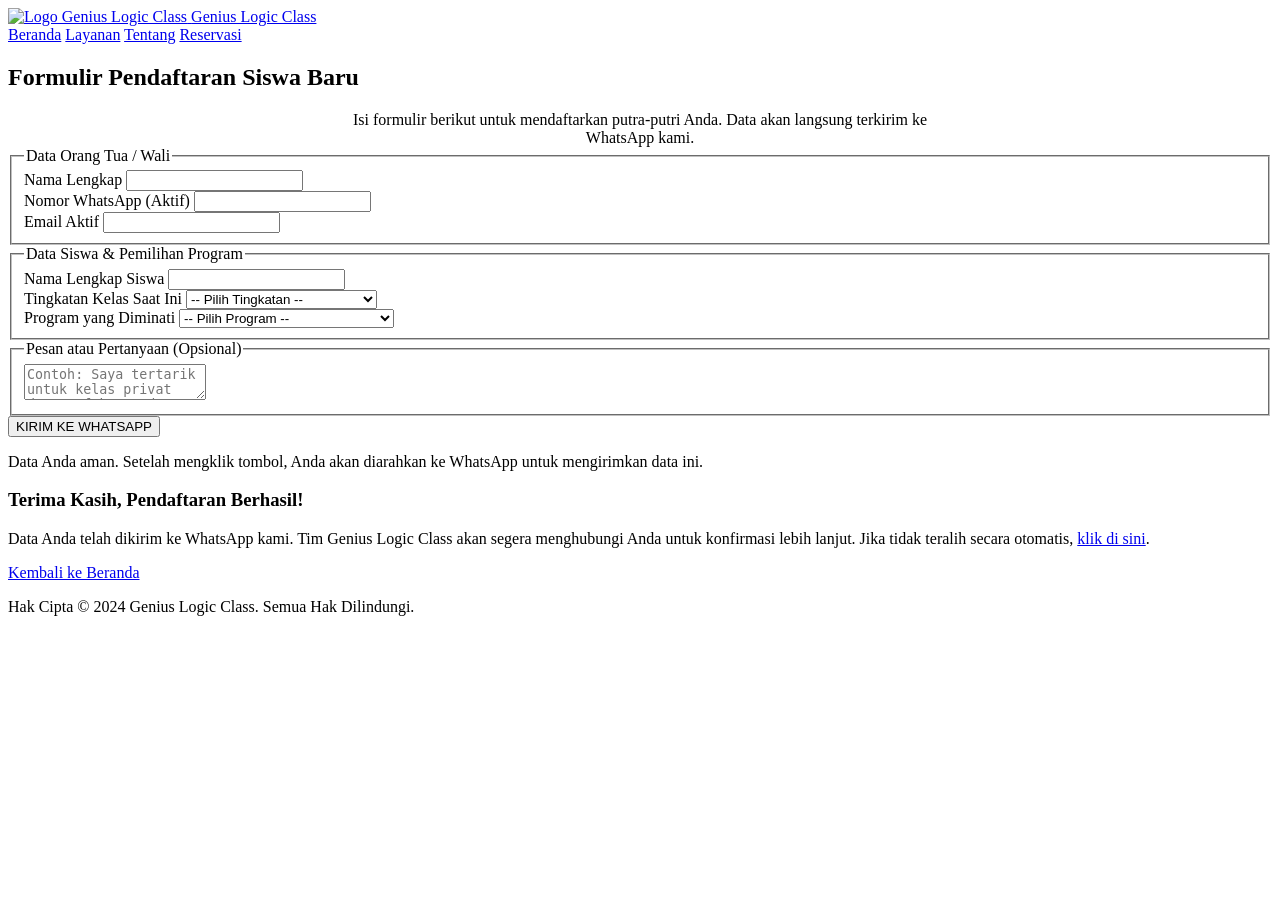
==== kontak.html @ 8e5e8c56 "Add files via upload" ====
<!DOCTYPE html>
<html lang="id">
<head>
    <meta charset="UTF-8">
    <meta name="viewport" content="width=device-width, initial-scale=1.0">
    <title>Reservasi Kelas - Genius Logic Class</title>
    <link rel="stylesheet" href="css/style.css">
</head>
<body>

    <header class="main-header">
        <div class="container">
            <a href="index.html" class="logo">
                <img src="https://z-cdn-media.chatglm.cn/files/a7d2bc40-3964-453b-9822-cded9fedd3cc.jpg?auth_key=1866050394-048561b5be814972bc06ab91197b8070-0-2001e1232385889effeba0922075034a" alt="Logo Genius Logic Class">
                <span>Genius Logic Class</span>
            </a>
            <nav class="main-nav">
                <a href="index.html">Beranda</a>
                <a href="layanan.html">Layanan</a>
                <a href="tentang.html">Tentang</a>
                <a href="kontak.html" class="active">Reservasi</a>
            </nav>
        </div>
    </header>

    <main>
        <!-- Form Reservasi Section -->
        <section id="reservation" class="section-grey">
            <div class="container">
                <h2>Formulir Pendaftaran Siswa Baru</h2>
                <p style="text-align:center; max-width: 600px; margin: auto;">Isi formulir berikut untuk mendaftarkan putra-putri Anda. Data akan langsung terkirim ke WhatsApp kami.</p>
                
                <div id="reservation-form">
                    <!-- PERUBAHAN: action dan method dihapus, akan dihandle oleh JavaScript -->
                    <form id="contactForm">
                        
                        <!-- Bagian 1: Data Orang Tua/Wali -->
                        <fieldset>
                            <legend><i class="fas fa-user-friends"></i> Data Orang Tua / Wali</legend>
                            
                            <div class="form-row">
                                <div class="form-group">
                                    <label for="parent-name">Nama Lengkap</label>
                                    <input type="text" id="parent-name" name="parent-name" required>
                                </div>
                                <div class="form-group">
                                    <label for="whatsapp">Nomor WhatsApp (Aktif)</label>
                                    <input type="tel" id="whatsapp" name="whatsapp" required>
                                </div>
                            </div>
                            <div class="form-group">
                                <label for="email">Email Aktif</label>
                                <input type="email" id="email" name="email" required>
                            </div>
                        </fieldset>

                        <!-- Bagian 2: Data Siswa & Pemilihan Program -->
                        <fieldset>
                            <legend><i class="fas fa-graduation-cap"></i> Data Siswa & Pemilihan Program</legend>
                            
                            <div class="form-group">
                                <label for="student-name">Nama Lengkap Siswa</label>
                                <input type="text" id="student-name" name="student-name" required>
                            </div>
                            
                            <div class="form-row">
                                <div class="form-group">
                                    <label for="student-grade">Tingkatan Kelas Saat Ini</label>
                                    <select id="student-grade" name="student-grade" required>
                                        <option value="">-- Pilih Tingkatan --</option>
                                        <option value="Kelas 1 SD">Kelas 1 SD</option>
                                        <option value="Kelas 2 SD">Kelas 2 SD</option>
                                        <option value="Kelas 3 SD">Kelas 3 SD</option>
                                        <option value="Kelas 4 SD">Kelas 4 SD</option>
                                        <option value="Kelas 5 SD">Kelas 5 SD</option>
                                        <option value="Kelas 6 SD">Kelas 6 SD</option>
                                        <option value="Kelas 7 SMP">Kelas 7 SMP</option>
                                        <option value="Kelas 8 SMP">Kelas 8 SMP</option>
                                        <option value="Kelas 9 SMP">Kelas 9 SMP</option>
                                        <option value="Kelas 10 SMA">Kelas 10 SMA</option>
                                        <option value="Kelas 11 SMA">Kelas 11 SMA</option>
                                        <option value="Kelas 12 SMA">Kelas 12 SMA</option>
                                        <option value="Lainnya">Lainnya (Mahasiswa/Umum)</option>
                                    </select>
                                </div>
                                <div class="form-group">
                                    <label for="program">Program yang Diminati</label>
                                    <select id="program" name="program" required>
                                        <option value="">-- Pilih Program --</option>
                                        <optgroup label="Kelas Reguler">
                                            <option value="Kelas Reguler Matematika">Kelas Reguler Matematika</option>
                                            <option value="Kelas Reguler Komputer">Kelas Reguler Komputer</option>
                                        </optgroup>
                                        <optgroup label="Kelas Privat">
                                            <option value="Kelas Privat Matematika">Kelas Privat Matematika</option>
                                            <option value="Kelas Privat Komputer Basic">Kelas Privat Komputer Basic</option>
                                            <option value="Kelas Privat Komputer Office">Kelas Privat Komputer Office</option>
                                            <option value="Kelas Privat Komputer Design">Kelas Privat Komputer Design</option>
                                        </optgroup>
                                    </select>
                                </div>
                            </div>

                            <!-- Tempat menampilkan harga -->
                            <div id="harga-container" style="display: none;">
                                <strong>Estimasi Biaya:</strong>
                                <p id="harga-text"></p>
                            </div>
                            <!-- Input tersembunyi untuk mengirim harga ke Formspree -->
                            <input type="hidden" id="selected-harga" name="selected-harga">

                        </fieldset>

                        <!-- Bagian 3: Pesan Tambahan -->
                        <fieldset>
                            <legend><i class="fas fa-comment-dots"></i> Pesan atau Pertanyaan (Opsional)</legend>
                            <div class="form-group">
                                <textarea id="message" name="message" placeholder="Contoh: Saya tertarik untuk kelas privat dengan fokus pada persiapan Ujian Nasional."></textarea>
                            </div>
                        </fieldset>
                        
                        <button type="submit" class="form-submit">KIRIM KE WHATSAPP</button>
                        <p class="form-note"><i class="fas fa-lock"></i> Data Anda aman. Setelah mengklik tombol, Anda akan diarahkan ke WhatsApp untuk mengirimkan data ini.</p>

                    </form>
                    <!-- Div untuk pesan sukses, awalnya tersembunyi -->
                    <div id="form-feedback">
    <h3>Terima Kasih, Pendaftaran Berhasil!</h3>
        <p>Data Anda telah dikirim ke WhatsApp kami. Tim Genius Logic Class akan segera menghubungi Anda untuk konfirmasi lebih lanjut.
            Jika tidak teralih secara otomatis, <a href="#" id="manual-link">klik di sini</a>.
        </p>
    <a href="index.html" class="btn btn-secondary">Kembali ke Beranda</a>
                    </div>
                </div>
            </div>
        </section>
    </main>

    <footer class="main-footer">
        <div class="container">
            <p>Hak Cipta &copy; 2024 Genius Logic Class. Semua Hak Dilindungi.</p>
        </div>
    </footer>

    <!-- JavaScript untuk Form dan Pengiriman WhatsApp -->
    <script>
        document.addEventListener('DOMContentLoaded', function() {
            
            const form = document.getElementById('contactForm');
            const feedbackDiv = document.getElementById('form-feedback');
            const manualLink = document.getElementById('manual-link');
            const gradeSelect = document.getElementById('student-grade');
            const programSelect = document.getElementById('program');
            const hargaContainer = document.getElementById('harga-container');
            const hargaText = document.getElementById('harga-text');
            const hiddenHargaInput = document.getElementById('selected-harga');

            const targetPhoneNumber = "6287727934962"; // Nomor WhatsApp dalam format internasional

            // Database harga (sama seperti sebelumnya)
            const dataHarga = {
                'Kelas Reguler Matematika': {
                    'Kelas 1 SD': 'Rp 125.000 / bulan',
                    'Kelas 2 SD': 'Rp 125.000 / bulan',
                    'Kelas 3 SD': 'Rp 125.000 / bulan',
                    'Kelas 4 SD': 'Rp 150.000 / bulan',
                    'Kelas 5 SD': 'Rp 150.000 / bulan',
                    'Kelas 6 SD': 'Rp 200.000 / bulan',
                    'default': 'Hubungi kami untuk info paket SMP & SMA'
                },
                'Kelas Reguler Komputer': {
                    'default': 'Mulai dari Rp 300.000 / 4 sesi (tergantung pilihan kelas: Basic, Office, Design)'
                },
                'Kelas Privat Matematika': 'Rp 50.000 / sesi',
                'Kelas Privat Komputer Basic': 'Rp 50.000 / sesi',
                'Kelas Privat Komputer Office': 'Rp 75.000 / sesi',
                'Kelas Privat Komputer Design': 'Rp 90.000 / sesi'
            };

            function updateHarga() {
                const selectedGrade = gradeSelect.value;
                const selectedProgram = programSelect.value;

                if (selectedGrade && selectedProgram) {
                    let harga = '';
                    const programData = dataHarga[selectedProgram];

                    if (typeof programData === 'object') {
                        harga = programData[selectedGrade] || programData['default'];
                    } else {
                        harga = programData;
                    }
                    
                    hargaText.textContent = harga;
                    hiddenHargaInput.value = harga;
                    hargaContainer.style.display = 'block';
                } else {
                    hargaContainer.style.display = 'none';
                }
            }

            gradeSelect.addEventListener('change', updateHarga);
            programSelect.addEventListener('change', updateHarga);

            // Event listener untuk submit form
            form.addEventListener('submit', function(event) {
                event.preventDefault(); // Mencegah form submit default

                // 1. Ambil semua nilai dari form
                const parentName = document.getElementById('parent-name').value;
                const whatsapp = document.getElementById('whatsapp').value;
                const email = document.getElementById('email').value;
                const studentName = document.getElementById('student-name').value;
                const studentGrade = document.getElementById('student-grade').value;
                const program = document.getElementById('program').value;
                const message = document.getElementById('message').value;
                const harga = document.getElementById('selected-harga').value;

                // 2. Buat pesan untuk WhatsApp
                const whatsappMessage = `
Halo Kak, saya ingin mendaftarkan anak saya di Genius Logic Class.

*Data Diri Orang Tua/Wali:*
- Nama: ${parentName}
- WhatsApp: ${whatsapp}
- Email: ${email}

*Data Siswa:*
- Nama Siswa: ${studentName}
- Tingkatan Kelas: ${studentGrade}
- Program yang Diminati: ${program}
- Estimasi Biaya: ${harga}

*Pesan Tambahan:*
 ${message}
                `.trim();

                // 3. Encode pesan agar aman untuk URL
                const encodedMessage = encodeURIComponent(whatsappMessage);

                // 4. Buat URL WhatsApp
                const whatsappUrl = `https://wa.me/${targetPhoneNumber}?text=${encodedMessage}`;

                // 5. Tampilkan feedback dan buka link WhatsApp
                form.style.display = 'none';
                feedbackDiv.style.display = 'block';
                manualLink.href = whatsappUrl; // Set link untuk cadangan
                
                window.open(whatsappUrl, '_blank');
            });
        });
    </script>

</body>
</html>
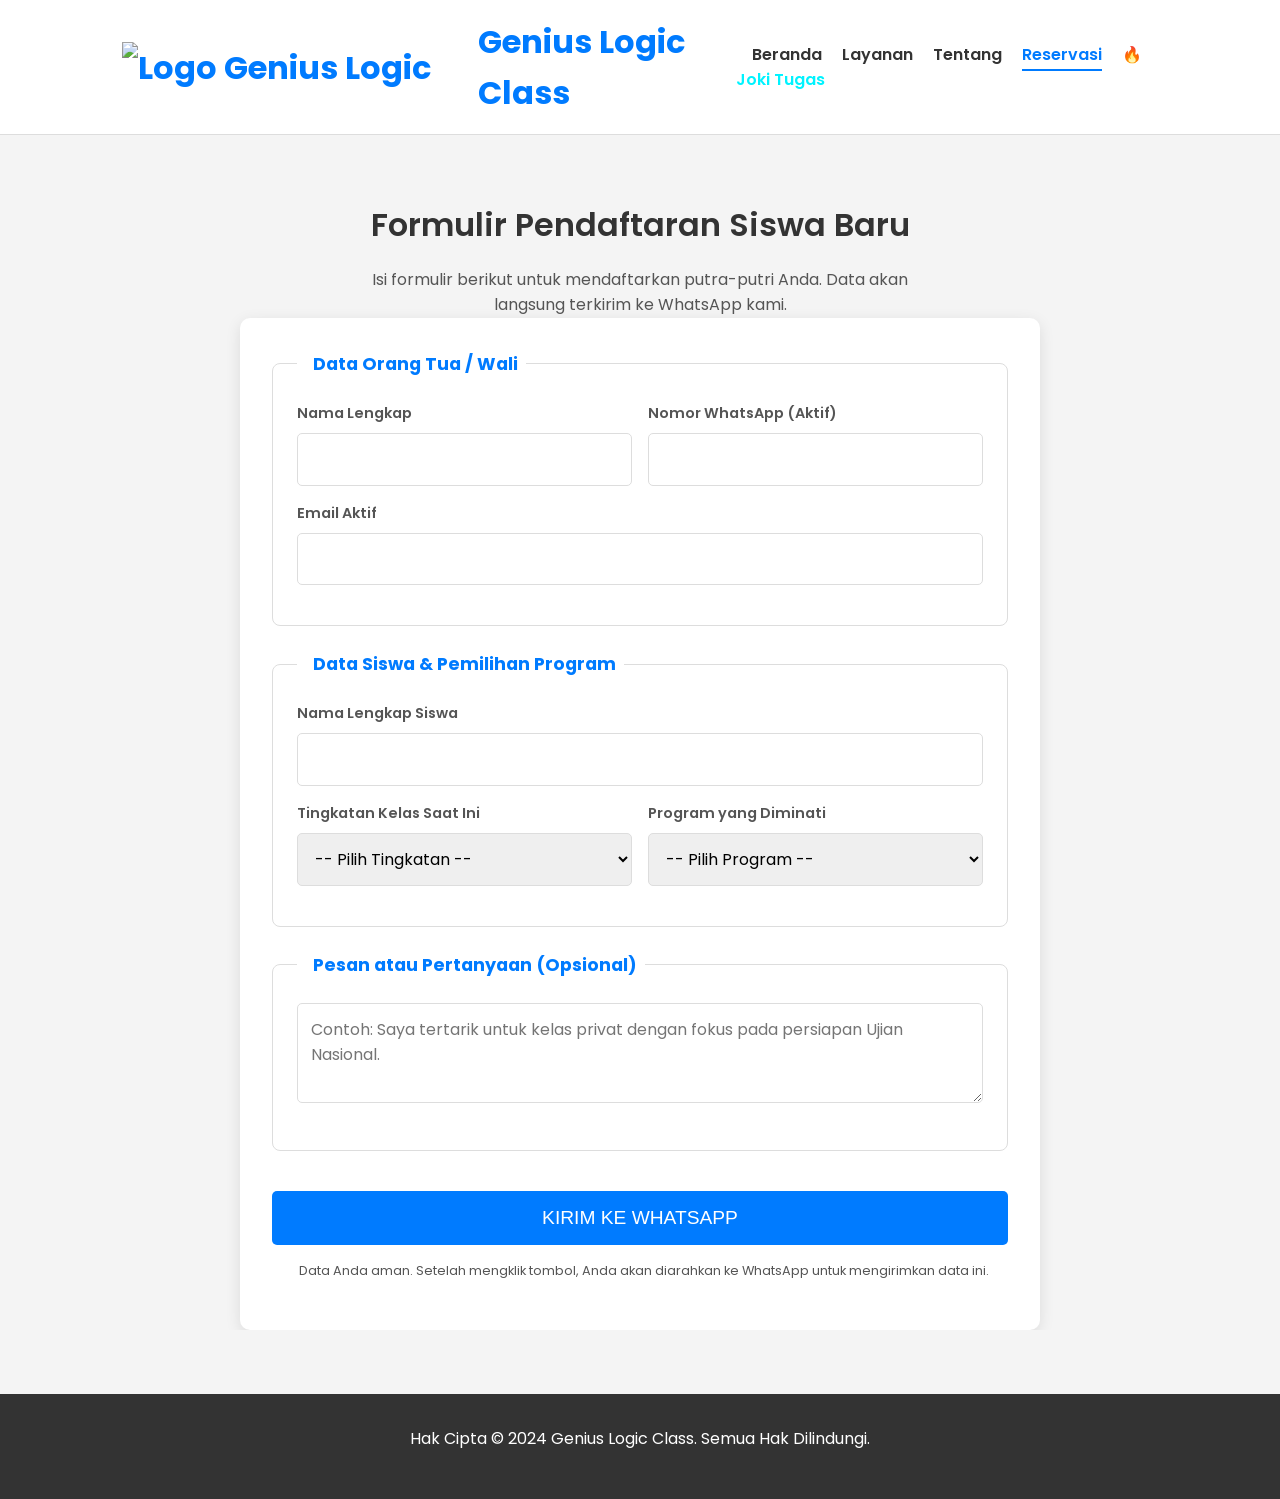
==== commit e86995ee: "kontak.html" ====
--- a/kontak.html
+++ b/kontak.html
@@ -19,6 +19,7 @@
                 <a href="layanan.html">Layanan</a>
                 <a href="tentang.html">Tentang</a>
                 <a href="kontak.html" class="active">Reservasi</a>
+                <a href="poster.html" style="color: #00f3ff;">🔥 Joki Tugas</a>
             </nav>
         </div>
     </header>
@@ -252,4 +253,4 @@
     </script>
 
 </body>
-</html>+</html>
--- a/css/style.css
+++ b/css/style.css
@@ -0,0 +1,561 @@
+/* --- css/style.css (Versi Lengkap & Diperbarui) --- */
+
+/* Import Font & Font Awesome */
+@import url('https://fonts.googleapis.com/css2?family=Poppins:wght@400;600;700&display=swap');
+
+/* --- CSS Variables & Global Reset --- */
+:root {
+    --primary-color: #007bff;
+    --secondary-color: #0056b3;
+    --dark-color: #333;
+    --light-color: #f4f4f4;
+    --text-color: #555;
+    --white-color: #ffffff;
+    --border-color: #ddd;
+    --shadow: 0 4px 15px rgba(0,0,0,0.1);
+}
+
+* {
+    margin: 0;
+    padding: 0;
+    box-sizing: border-box;
+}
+
+body {
+    font-family: 'Poppins', sans-serif;
+    line-height: 1.6;
+    background-color: var(--white-color);
+    color: var(--text-color);
+}
+
+.container {
+    max-width: 1100px;
+    margin: auto;
+    overflow: hidden;
+    padding: 0 2rem;
+}
+
+h1, h2, h3, h4 {
+    color: var(--dark-color);
+    font-weight: 600;
+}
+
+h1 { font-size: 2.5rem; }
+h2 { font-size: 2rem; text-align: center; margin-bottom: 1rem; }
+h3 { font-size: 1.5rem; }
+h4 { font-size: 1.1rem; }
+
+p { margin-bottom: 1rem; }
+
+section {
+    padding: 4rem 0;
+}
+
+/* --- Utility Classes --- */
+.text-center {
+    text-align: center;
+}
+
+.section-grey {
+    background: var(--light-color);
+}
+
+/* --- Header & Navbar --- */
+.main-header {
+    background: var(--white-color);
+    padding: 1rem 0;
+    border-bottom: 1px solid var(--border-color);
+    position: sticky;
+    top: 0;
+    z-index: 1000;
+}
+
+.main-header .container {
+    display: flex;
+    justify-content: space-between;
+    align-items: center;
+}
+
+/* PERUBAHAN CSS UNTUK LOGO */
+.logo {
+    display: flex; /* Menggunakan flexbox untuk menyusun item */
+    align-items: center; /* Menyelaraskan item secara vertikal di tengah */
+    font-size: 2rem;
+    font-weight: 700;
+    color: var(--primary-color);
+    text-decoration: none;
+    gap: 0.75rem; /* Menambah jarak antara logo dan teks */
+}
+
+.logo img {
+    display: block;
+    height: 50px; /* Menyesuaikan tinggi logo agar seimbang dengan teks */
+    width: auto;
+}
+
+.main-nav a {
+    color: var(--dark-color);
+    text-decoration: none;
+    margin-left: 1rem;
+    font-weight: 600;
+    transition: color 0.3s ease;
+}
+
+.main-nav a.active {
+    color: var(--primary-color);
+    border-bottom: 2px solid var(--primary-color);
+    padding-bottom: 0.2rem;
+}
+
+/* --- Hero Section --- */
+#hero {
+    background: linear-gradient(rgba(0, 0, 0, 0.6), rgba(0, 0, 0, 0.6)), url('https://images.unsplash.com/photo-1516321318423-f06f85e504b3?q=80&w=2070&auto=format&fit=crop') no-repeat center center/cover;
+    height: 90vh;
+    color: var(--white-color);
+    display: flex;
+    justify-content: center;
+    align-items: center;
+    text-align: center;
+    padding: 0 2rem;
+}
+
+.hero-content h1 {
+    color: var(--white-color);
+    font-size: 3.5rem;
+    font-weight: 700;
+    margin-bottom: 1rem;
+}
+
+.hero-content p {
+    font-size: 1.2rem;
+    max-width: 600px;
+    margin: 0 auto 2rem auto;
+}
+
+.hero-buttons .btn {
+    margin: 0.5rem;
+}
+
+/* --- Buttons --- */
+.btn {
+    display: inline-block;
+    padding: 0.8rem 2rem;
+    background: var(--primary-color);
+    color: var(--white-color);
+    border: none;
+    cursor: pointer;
+    font-size: 1rem;
+    border-radius: 5px;
+    text-decoration: none;
+    transition: all 0.3s ease;
+}
+
+.btn:hover {
+    background: var(--secondary-color);
+    transform: translateY(-2px);
+}
+
+.btn-secondary {
+    background: transparent;
+    color: var(--white-color);
+    border: 2px solid var(--white-color);
+}
+
+.btn-secondary:hover {
+    background: var(--white-color);
+    color: var(--dark-color);
+}
+
+.btn-large {
+    padding: 1rem 2.5rem;
+    font-size: 1.2rem;
+    background: var(--white-color);
+    color: var(--primary-color);
+}
+
+.btn-large:hover {
+    background: var(--light-color);
+    color: var(--primary-color);
+}
+
+/* --- Keunggulan Section --- */
+.features-grid {
+    display: grid;
+    grid-template-columns: repeat(auto-fit, minmax(280px, 1fr));
+    gap: 2rem;
+    margin-top: 2rem;
+}
+
+.feature-card {
+    background: var(--white-color);
+    padding: 2rem;
+    border-radius: 10px;
+    box-shadow: var(--shadow);
+    transition: transform 0.3s ease, box-shadow 0.3s ease;
+}
+
+.feature-card:hover {
+    transform: translateY(-10px);
+    box-shadow: 0 8px 25px rgba(0,0,0,0.15);
+}
+
+.feature-icon {
+    font-size: 3rem;
+    color: var(--primary-color);
+    margin-bottom: 1rem;
+}
+
+.feature-card h3 {
+    color: var(--dark-color);
+    margin-bottom: 0.5rem;
+}
+
+/* --- Testimoni Section --- */
+.testimonials-grid {
+    display: grid;
+    grid-template-columns: repeat(auto-fit, minmax(300px, 1fr));
+    gap: 2rem;
+    margin-top: 2rem;
+}
+
+.testimonial-card {
+    background: var(--white-color);
+    padding: 2rem;
+    border-radius: 10px;
+    box-shadow: var(--shadow);
+    font-style: italic;
+}
+
+.testimonial-card p {
+    margin-bottom: 1rem;
+}
+
+.testimonial-card cite {
+    font-weight: 600;
+    color: var(--primary-color);
+    font-style: normal;
+}
+
+/* --- CTA Section --- */
+#cta {
+    padding: 6rem 0;
+    background: var(--primary-color);
+    color: var(--white-color);
+}
+
+#cta h2 {
+    color: var(--white-color);
+    font-size: 2.5rem;
+}
+
+#cta p {
+    font-size: 1.2rem;
+    max-width: 600px;
+    margin: 1rem auto 2rem auto;
+}
+
+/* --- Kontak Section --- */
+.contact-info {
+    display: flex;
+    justify-content: center;
+    gap: 2rem;
+    flex-wrap: wrap;
+}
+
+.contact-info a {
+    color: var(--primary-color);
+    text-decoration: none;
+    font-weight: 600;
+}
+
+/* --- Footer --- */
+.main-footer {
+    background: var(--dark-color);
+    color: var(--white-color);
+    text-align: center;
+    padding: 2rem 0;
+}
+
+/* --- Responsive Design --- */
+@media(max-width: 768px) {
+    h1 { font-size: 2.5rem; }
+    #hero h1 { font-size: 2.8rem; }
+    .main-header .container {
+        flex-direction: column;
+    }
+    .main-nav {
+        margin-top: 1rem;
+    }
+    .main-nav a {
+        margin: 0 0.5rem;
+    }
+    .features-grid, .services-grid, .testimonials-grid {
+        grid-template-columns: 1fr;
+    }
+}
+
+
+/* =============================================================== */
+/* --- CSS UNTUK LAYANAN (DESAIN BARU) --- */
+/* =============================================================== */
+
+.services-grid {
+    display: grid;
+    grid-template-columns: repeat(auto-fit, minmax(300px, 1fr));
+    gap: 2rem;
+    text-align: left;
+}
+
+.service-card {
+    background: var(--white-color);
+    border-radius: 10px;
+    box-shadow: var(--shadow);
+    overflow: hidden; /* Penting untuk memastikan konten tidak meluber */
+    transition: transform 0.3s ease, box-shadow 0.3s ease;
+}
+
+.service-card:hover {
+    transform: translateY(-10px);
+    box-shadow: 0 8px 25px rgba(0,0,0,0.15);
+}
+
+.service-card .card-header {
+    padding: 2rem;
+    cursor: pointer;
+}
+
+.service-icon-circle {
+    width: 70px;
+    height: 70px;
+    border-radius: 50%;
+    display: flex;
+    justify-content: center;
+    align-items: center;
+    margin-bottom: 1rem;
+}
+
+.service-icon-circle i {
+    font-size: 2rem;
+}
+
+.service-card h3 {
+    color: var(--dark-color);
+    margin-bottom: 0.5rem;
+    font-size: 1.5rem;
+}
+
+.service-card p {
+    color: var(--text-color);
+    margin-bottom: 1.5rem;
+}
+
+.btn-detail {
+    display: inline-block;
+    background: var(--primary-color);
+    color: var(--white-color);
+    padding: 0.7rem 1.5rem;
+    border-radius: 50px;
+    text-decoration: none;
+    font-weight: 600;
+    transition: background 0.3s ease;
+}
+
+.btn-detail:hover {
+    background: var(--secondary-color);
+}
+
+.service-details {
+    max-height: 0;
+    overflow: hidden;
+    transition: max-height 0.5s ease-out, padding 0.5s ease-out;
+    background-color: #f9f9f9;
+    padding: 0 2rem;
+}
+
+.service-details.active {
+    max-height: 600px; /* Cukup besar untuk menampung konten */
+    padding: 2rem;
+    border-top: 1px solid var(--border-color);
+}
+
+.detail-section {
+    margin-bottom: 1.5rem;
+}
+
+.detail-section h4 {
+    color: var(--dark-color);
+    margin-bottom: 0.5rem;
+}
+
+.detail-section .price {
+    font-size: 1.8rem;
+    font-weight: 700;
+    color: var(--primary-color);
+    margin: 0;
+}
+
+.detail-section .price span {
+    font-size: 1rem;
+    font-weight: 400;
+    color: var(--text-color);
+}
+
+.detail-section ul {
+    list-style: none;
+    padding-left: 0;
+}
+
+.detail-section ul li {
+    padding-left: 1.5rem;
+    position: relative;
+    margin-bottom: 0.5rem;
+}
+
+.detail-section ul li::before {
+    content: '\f00c'; /* Icon check dari FontAwesome */
+    font-family: 'Font Awesome 6 Free';
+    font-weight: 900;
+    position: absolute;
+    left: 0;
+    top: 0;
+    color: var(--primary-color);
+}
+
+.service-details .btn {
+    width: 100%;
+    text-align: center;
+    margin-top: 1rem;
+}
+
+/* =============================================================== */
+/* --- CSS UNTUK FORM RESERVASI --- */
+/* =============================================================== */
+
+#reservation-form {
+    max-width: 800px;
+    margin: auto;
+    background: var(--white-color);
+    padding: 2rem;
+    border-radius: 10px;
+    box-shadow: var(--shadow);
+}
+
+#reservation-form fieldset {
+    border: 1px solid var(--border-color);
+    border-radius: 8px;
+    padding: 1.5rem;
+    margin-bottom: 1.5rem;
+}
+
+#reservation-form legend {
+    padding: 0 0.5rem;
+    font-weight: 700;
+    color: var(--primary-color);
+    font-size: 1.1rem;
+    border-bottom: none;
+    width: auto;
+}
+
+#reservation-form legend i {
+    margin-right: 0.5rem;
+}
+
+.form-row {
+    display: grid;
+    grid-template-columns: 1fr 1fr;
+    gap: 1rem;
+}
+
+.form-group {
+    margin-bottom: 1rem;
+}
+
+.form-group label {
+    display: block;
+    margin-bottom: 0.5rem;
+    font-weight: 600;
+    font-size: 0.9rem;
+}
+
+.form-group input,
+.form-group select,
+.form-group textarea {
+    width: 100%;
+    padding: 0.8rem;
+    border: 1px solid var(--border-color);
+    border-radius: 5px;
+    font-family: 'Poppins', sans-serif;
+    font-size: 1rem;
+}
+
+.form-group textarea {
+    resize: vertical;
+    min-height: 100px;
+}
+
+.form-submit {
+    width: 100%;
+    padding: 1rem;
+    font-size: 1.2rem;
+    background: var(--primary-color);
+    color: var(--white-color);
+    border: none;
+    cursor: pointer;
+    border-radius: 5px;
+    transition: background 0.3s ease;
+    margin-top: 1rem;
+}
+
+.form-submit:hover {
+    background: var(--secondary-color);
+}
+
+.form-note {
+    text-align: center;
+    font-size: 0.8rem;
+    color: var(--text-color);
+    margin-top: 1rem;
+}
+
+.form-note i {
+    color: var(--primary-color);
+    margin-right: 0.5rem;
+}
+
+#form-feedback {
+    display: none;
+    text-align: center;
+    padding: 2rem;
+    background: #e7f4e8;
+    border: 1px solid #b5d7b8;
+    border-radius: 10px;
+    color: #2d5a2f;
+}
+
+#harga-container {
+    margin-top: 1.5rem;
+    padding: 1rem;
+    background-color: #e7f4e8;
+    border: 1px solid #b5d7b8;
+    border-radius: 5px;
+    text-align: center;
+    transition: all 0.3s ease;
+}
+
+#harga-container strong {
+    color: #2d5a2f;
+    font-size: 1rem;
+}
+
+#harga-text {
+    font-size: 1.2rem;
+    font-weight: 700;
+    color: var(--primary-color);
+    margin: 0.5rem 0 0 0;
+}
+
+@media(max-width: 768px) {
+    .form-row {
+        grid-template-columns: 1fr;
+    }
+}
